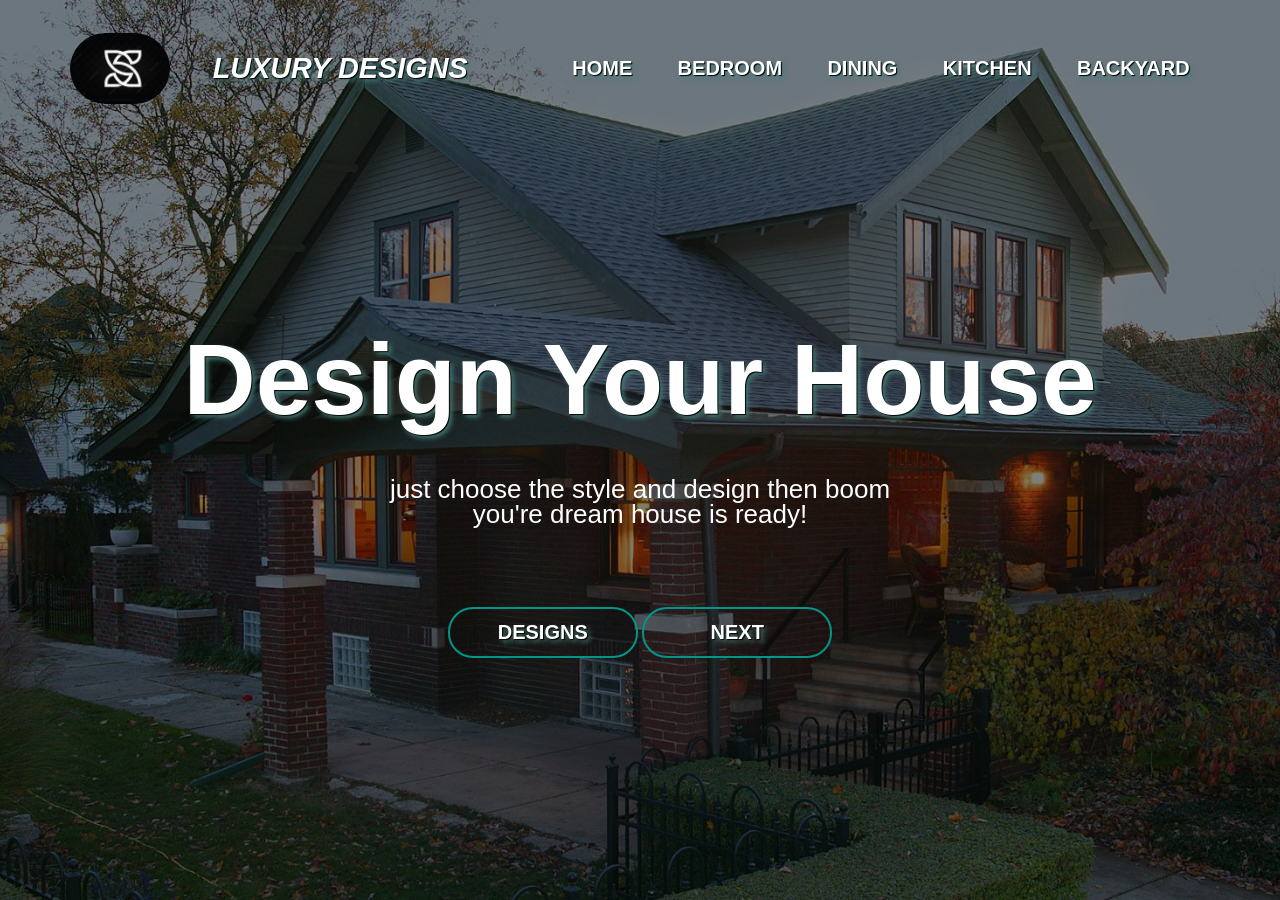
==== index.html @ 61c4fe50 "first commit" ====
<!DOCTYPE html>
<html lang="en">

<head>
    <meta charset="UTF-8">
    <meta name="viewport" content="width=device-width, initial-scale=1.0">
    <title>Design</title>
    <link rel="stylesheet" href="style.css">
    <link rel="icon" type="image/x icon" href="images/logo.jpeg">


</head>

<body>
    <nav>
        <div class="banner">
            <img src="home.jpeg" alt="">
            <div class="navbar">
                <img src="images/logo.jpeg" class="logo">
                <h2>LUXURY DESIGNS</h2><br>
                <ul>
                    <li><a href="index.html">Home</a></li>
                    <li><a href="bedroom.html">Bedroom</a></li>
                    <li><a href="dining.html">Dining</a></li>
                    <li><a href="kitchen.html">Kitchen</a></li>
                    <li><a href="backyard.html">Backyard</a></li>
                </ul>

            </div>
    </nav>
    <div class="content">
        <h1>Design Your House</h1>
        <p>just choose the style and design then boom <br> you're dream house is ready!</p>
        <div>
            <button type="button"><a href="index.html"><span></span>DESIGNS</a></button>
            <button type="button"><a href="bedroom.html"><span></span>NEXT</a></button>
        </div>
</body>

</html>
---- style.css ----
* {
    margin: 0;
    padding: 0;
    font-family: sans-serif;
}

.banner {
    width: 100%;
    height: 100vh;
    background-image: linear-gradient(rgba(0, 0, 0, 0.75), rgba(0, 0, 0, 0.75)), url(Untitled_presentation.png);
    background-size: cover;
    background-position: center;
}

.navbar {
    width: 89%;
    margin: auto;
    padding:15px 0;
    display: flex;
    align-items: center;
    justify-content: space-between;
    font-size: larger;
}

.logo {
    width: 100px;
    cursor: pointer;
    border-radius: 80px;
}

div.navbar h2 {
    font-weight: bold;
    font-family: Verdana, Geneva, Tahoma, sans-serif;
    font-style: oblique;
    color: white;
    text-shadow: #fff;
    float: left;
    cursor: pointer;
    text-shadow: 1px 1px 1px #000,
        3px 3px 5px #467e78;
}

div.navbar h2:hover {
    color: #009688;
}

.navbar ul li {
    list-style: none;
    display: inline-block;
    margin: 0 20px;
    position: relative;
}

.navbar ul li a {
    text-decoration: none;
    color: #fff;
    text-transform: uppercase;
    font-weight: bolder;
    font-size: 20px;
}

.navbar ul li::after {
    content: '';
    height: 3px;
    width: 0%;
    background: #009688;
    position: absolute;
    left: 0;
    bottom: -10px;
    transition: 0.5s;
}

.navbar ul li:hover::after {
    width: 100%;
}

.content {
    position: absolute;
    width: 100%;
    top: 50%;
    transform: translateY(-50%);
    text-align: center;
    color: #fff;
}

.content h1 {
    font-size: 100px;
    margin-top: 80px;
    text-shadow: 1px 1px 1px #000,
        3px 3px 5px #467e78;
}

.content p {
    margin: 20px auto;
    font-weight: 100;
    line-height: 25px;
    text-shadow: text;
    font-size: 20px;
    padding-bottom: 60px;
    padding-top: 20px;
    font-size: 26px;
}

button {
    width: 190px;
    padding: 12px 0;
    text-align: center;
    /* margin: 200 px 10 px; */
    border-radius: 25px;
    font-weight: bold;
    border: 2px solid #009688;
    background: transparent;
    color: #fff;
    cursor: pointer;
    position: relative;
    overflow: hidden;
}

span {
    background: #009688;
    height: 100%;
    width: 0%;
    border-radius: 25px;
    position: absolute;
    left: 0;
    bottom: 0;
    z-index: -1;
    transition: 0.5s;
}

button:hover span {
    width: 100%;
}

button:hover {
    border: none;
}

.dining {
    background-image: linear-gradient(rgba(0, 0, 0, 0.5), rgba(0, 0, 0, 0.5)), url(images/dining.jpeg);
    background-position: center;
    background-size: cover;
    background-repeat: no-repeat;
    height: 100vh;
    width: 100%;
}

.bedroom {
    background-image: linear-gradient(rgba(0, 0, 0, 0.5), rgba(0, 0, 0, 0.5)), url(images/bedroom.jpg);
    background-position: center;
    background-size: cover;
    background-repeat: no-repeat;
    height: 100vh;
    width: 100%;
}

.backyard {
    background-image: linear-gradient(rgba(0, 0, 0, 0.5), rgba(0, 0, 0, 0.5)), url(images/backyard.jpeg);
    background-position: center;
    background-s
    git init
    
    git add README.mdize: cover;
    background-repeat: no-repeat;
    height: 100vh;
    width: 100%;
}

.kitchen {
    background-image: linear-gradient(rgba(0, 0, 0, 0.5), rgba(0, 0, 0, 0.5)), url(images/kitchen.jpeg);
    background-position: center;
    background-size: cover;
    background-repeat: no-repeat;
    height: 100vh;
    width: 100%;
}

.banner {
    background-image: linear-gradient(rgba(0, 0, 0, 0.5), rgba(0, 0, 0, 0.5)), url(images/home.jpg);
    background-position: center;
    background-size: cover;
    background-repeat: no-repeat;
    height: 100vh;
    width: 100%;
}

div a {
    text-decoration: none;
    color: white;
    text-shadow: 1px 1px 1px #000,
        3px 3px 5px #467e78;
        font-size: 20px;
}

div a:hover {
    color: floralwhite;
}

/* @media only screen and (max-width: 600px) {
    body {
      background-color: lightblue;
    }
  }
  @media only screen and (max-width: 990px)
{
    .dining
    {
        display: none
    }
}
@media only screen and (max-width: 1000px) {
    body {
      background-color: lightblue;
    }
  }
  @media only screen and (max-width: 990px)
{    background-image: linear-gradient(rgba(0, 0, 0, 0.75), rgba(0, 0, 0, 0.75)), url(Untitled_presentation.png);
    background-size: cover;
    background-position: center;
} */
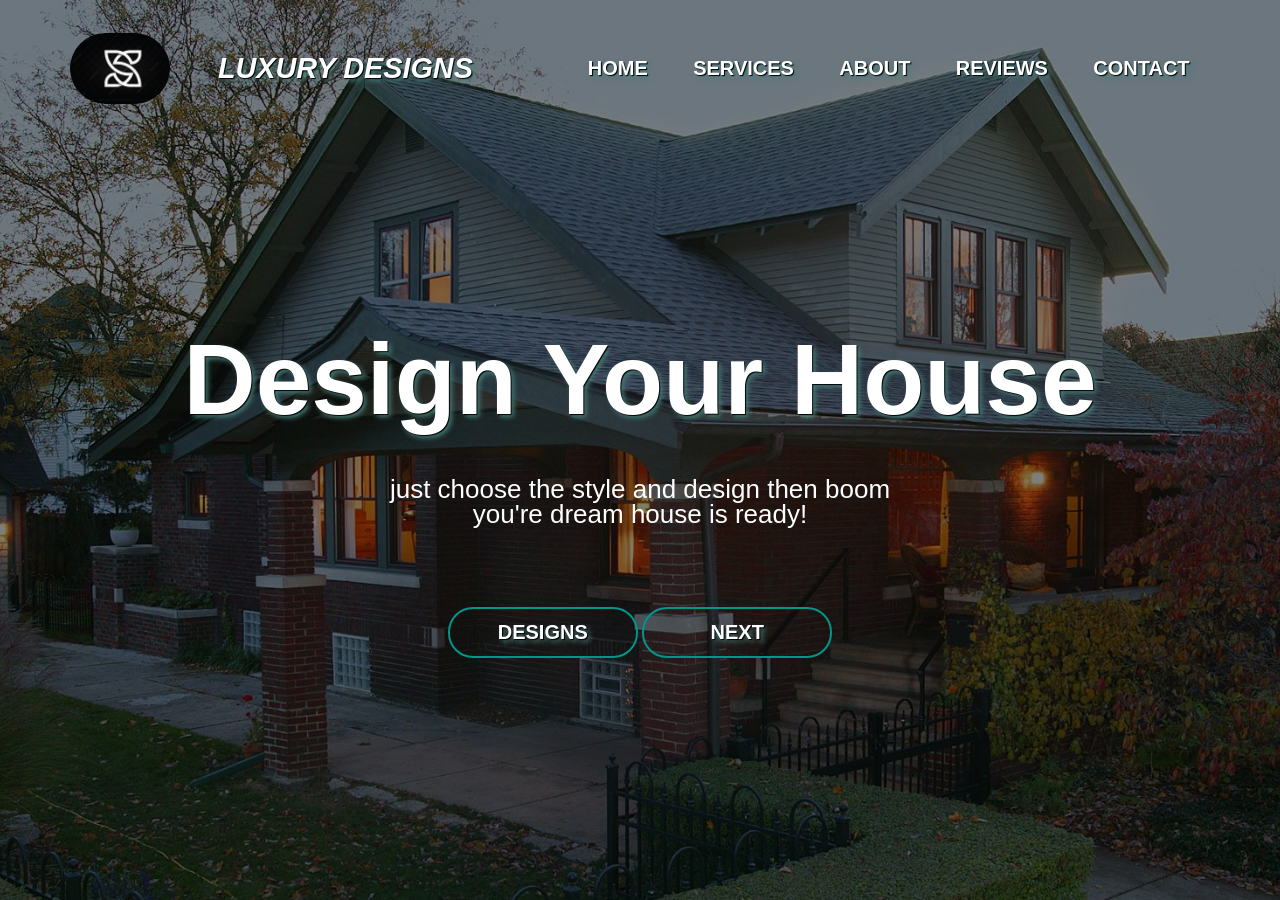
==== commit 6a9eada1: "first commit" ====
--- a/index.html
+++ b/index.html
@@ -4,7 +4,7 @@
 <head>
     <meta charset="UTF-8">
     <meta name="viewport" content="width=device-width, initial-scale=1.0">
-    <title>Design</title>
+    <title>Luxury Interiors Website</title>
     <link rel="stylesheet" href="style.css">
     <link rel="icon" type="image/x icon" href="images/logo.jpeg">
 
@@ -20,10 +20,10 @@
                 <h2>LUXURY DESIGNS</h2><br>
                 <ul>
                     <li><a href="index.html">Home</a></li>
-                    <li><a href="bedroom.html">Bedroom</a></li>
-                    <li><a href="dining.html">Dining</a></li>
-                    <li><a href="kitchen.html">Kitchen</a></li>
-                    <li><a href="backyard.html">Backyard</a></li>
+                    <li><a href="services.html">Services</a></li>
+                    <li><a href="about.html">About</a></li>
+                    <li><a href="reviews.html">Reviews</a></li>
+                    <li><a href="contact.html">Contact</a></li>
                 </ul>
 
             </div>
--- a/style.css
+++ b/style.css
@@ -7,7 +7,7 @@
 .banner {
     width: 100%;
     height: 100vh;
-    background-image: linear-gradient(rgba(0, 0, 0, 0.75), rgba(0, 0, 0, 0.75)), url(Untitled_presentation.png);
+    background-image: linear-gradient(rgba(0, 0, 0, 0.75), rgba(0, 0, 0, 0.75)), url(images/img.webp);
     background-size: cover;
     background-position: center;
 }
@@ -15,11 +15,13 @@
 .navbar {
     width: 89%;
     margin: auto;
-    padding:15px 0;
+    padding: 15px 0;
     display: flex;
     align-items: center;
     justify-content: space-between;
     font-size: larger;
+    /* color: white; */
+    background-color: transparent;
 }
 
 .logo {
@@ -53,7 +55,7 @@
 
 .navbar ul li a {
     text-decoration: none;
-    color: #fff;
+    /* color: #fff; */
     text-transform: uppercase;
     font-weight: bolder;
     font-size: 20px;
@@ -136,44 +138,6 @@
     border: none;
 }
 
-.dining {
-    background-image: linear-gradient(rgba(0, 0, 0, 0.5), rgba(0, 0, 0, 0.5)), url(images/dining.jpeg);
-    background-position: center;
-    background-size: cover;
-    background-repeat: no-repeat;
-    height: 100vh;
-    width: 100%;
-}
-
-.bedroom {
-    background-image: linear-gradient(rgba(0, 0, 0, 0.5), rgba(0, 0, 0, 0.5)), url(images/bedroom.jpg);
-    background-position: center;
-    background-size: cover;
-    background-repeat: no-repeat;
-    height: 100vh;
-    width: 100%;
-}
-
-.backyard {
-    background-image: linear-gradient(rgba(0, 0, 0, 0.5), rgba(0, 0, 0, 0.5)), url(images/backyard.jpeg);
-    background-position: center;
-    background-s
-    git init
-    
-    git add README.mdize: cover;
-    background-repeat: no-repeat;
-    height: 100vh;
-    width: 100%;
-}
-
-.kitchen {
-    background-image: linear-gradient(rgba(0, 0, 0, 0.5), rgba(0, 0, 0, 0.5)), url(images/kitchen.jpeg);
-    background-position: center;
-    background-size: cover;
-    background-repeat: no-repeat;
-    height: 100vh;
-    width: 100%;
-}
 
 .banner {
     background-image: linear-gradient(rgba(0, 0, 0, 0.5), rgba(0, 0, 0, 0.5)), url(images/home.jpg);
@@ -196,25 +160,123 @@
     color: floralwhite;
 }
 
-/* @media only screen and (max-width: 600px) {
-    body {
-      background-color: lightblue;
-    }
-  }
-  @media only screen and (max-width: 990px)
-{
-    .dining
-    {
-        display: none
-    }
-}
-@media only screen and (max-width: 1000px) {
-    body {
-      background-color: lightblue;
-    }
-  }
-  @media only screen and (max-width: 990px)
-{    background-image: linear-gradient(rgba(0, 0, 0, 0.75), rgba(0, 0, 0, 0.75)), url(Untitled_presentation.png);
+/* contact pg */
+
+.contact-page {
+    background: linear-gradient(rgba(0, 0, 0, 0.75), rgba(0, 0, 0, 0.75)), 
+                url(images/contact-bg.jpg);
     background-size: cover;
     background-position: center;
-} */+    background-repeat: no-repeat;
+    height: 100vh;
+    width: 100%;
+    padding-top: 100px;
+    color: white;
+    text-align: center;
+    background-color: #222; /* fallback bg color */
+}
+
+.contact-form h1 {
+    font-size: 50px;
+    margin-bottom: 30px;
+    text-shadow: 1px 1px 1px #000, 3px 3px 5px #467e78;
+}
+
+.contact-form form {
+    max-width: 600px;
+    margin: auto;
+    display: flex;
+    flex-direction: column;
+    gap: 20px;
+}
+
+.contact-form input,
+.contact-form textarea {
+    padding: 15px;
+    border: 2px solid #009688;
+    background: transparent;
+    color: white;
+    font-size: 18px;
+    border-radius: 10px;
+    transition: border-color 0.3s ease;
+}
+
+.contact-form input::placeholder,
+.contact-form textarea::placeholder {
+    color: #aaa;
+}
+
+.contact-form input:hover,
+.contact-form textarea:hover {
+    border-color: #00796b;  /* Slightly darker shade for hover effect */
+}
+
+button {
+    width: 190px;
+    padding: 12px 0;
+    text-align: center;
+    border-radius: 25px;
+    font-weight: bold;
+    border: 2px solid #009688;
+    background: transparent;
+    color: #fff;
+    cursor: pointer;
+    position: relative;
+    overflow: hidden;
+    transition: background-color 0.3s ease;
+}
+
+button:hover {
+    background-color: #00796b;  /* Slight color change on hover */
+    border: none;
+}
+
+button span {
+    background: #009688;
+    height: 100%;
+    width: 0%;
+    border-radius: 25px;
+    position: absolute;
+    left: 0;
+    bottom: 0;
+    z-index: -1;
+    transition: width 0.5s ease;
+}
+
+button:hover span {
+    width: 100%;
+}
+
+/* Responsive design */
+@media (min-width: 768px) {
+    .contact-form form {
+        max-width: 700px;
+    }
+}
+
+@media (max-width: 576px) {
+    .contact-form h1 {
+        font-size: 36px;
+    }
+
+    .contact-form input,
+    .contact-form textarea {
+        font-size: 16px;
+    }
+}
+
+@media (max-width: 768px) {
+    .navbar {
+        flex-direction: column;
+        align-items: flex-start;
+    }
+    .navbar ul {
+        margin-top: 10px;
+    }
+    .contact-form {
+        padding: 20px;
+    }
+    .contact-form input, .contact-form textarea {
+        width: 100%;
+    }
+}
